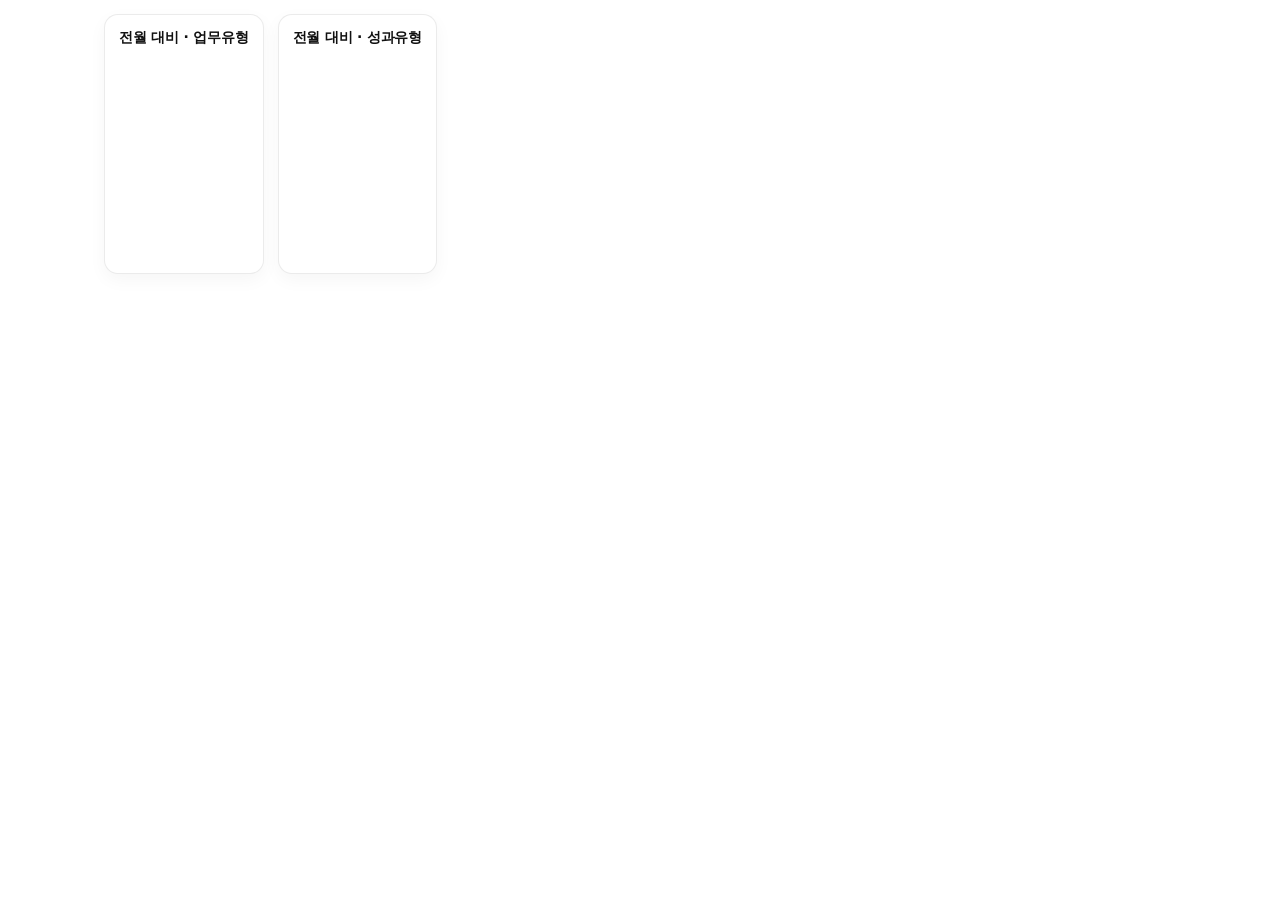
==== month-compare/index.html @ d06a28cb "Create index.html" ====
<!doctype html>
<html lang="ko">
<head>
  <meta charset="utf-8" />
  <meta name="viewport" content="width=device-width, initial-scale=1" />
  <title>Month Compare</title>
  <style>
    :root{
      --border: rgba(0,0,0,.08);
      --shadow: 0 6px 18px rgba(0,0,0,.04);
      --text: #111;
    }
    *{ box-sizing:border-box; }
    html, body{
      margin:0;
      padding:0;
      background:#fff;
      color:var(--text);
      font-family: system-ui, -apple-system, "Segoe UI", Roboto, "Noto Sans KR", Arial, sans-serif;
      /* ✅ 가로 스크롤은 '패널 내부'에서만 허용 */
      overflow-x:hidden;
    }

    /* ✅ 노션 임베드 폭 기준 container query */
    .wrap{
      max-width:1100px;
      width:100%;
      margin:0 auto;
      padding:14px 14px 18px;

      container-type: inline-size;
      container-name: embed;
    }

    /* ✅ 넓을 때: 패널이 내용폭 기준으로 잡히게 (여백 최소화) */
    .grid{
      display:grid;
      grid-template-columns: max-content max-content; /* 핵심 */
      gap:14px;
      align-items:start;
      justify-content:start;
    }

    .panel{
      border:1px solid var(--border);
      border-radius:14px;
      background:#fff;
      box-shadow: var(--shadow);
      padding:14px 14px 12px;
      min-height:260px;

      /* ✅ 차트가 너무 좁은 곳에 들어가면 패널 내부에서 가로 스크롤 허용 */
      overflow-x:auto;
      overflow-y:hidden;

      /* 스크롤바가 생겨도 카드 느낌 유지 */
      max-width:100%;
    }

    .panel h3{
      margin:0 0 10px;
      font-size:14px;
      font-weight:900;
      letter-spacing:-0.2px;
      white-space:nowrap;
    }

    /* ✅ 차트 컨테이너는 내용폭만큼만 */
    .chart{
      display:inline-block;
      width:fit-content;
      max-width:none;
      min-width:0;
    }

    /* ✅ 임베드가 좁아지면 1열로 내려감(짤림 방지) */
    @container embed (max-width: 980px){
      .grid{
        grid-template-columns: 1fr;
      }
      /* 1열에서는 패널 폭을 꽉 쓰되, 차트는 넘치면 패널 내부에서 스크롤 */
      .panel{
        width:100%;
      }
      .chart{
        width:fit-content;
      }
    }

    /* ✅ 임베드가 “터무니없이” 좁아지는 구간: 이때는 가로바가 생기는 게 맞음 */
    @container embed (max-width: 520px){
      .panel{
        padding:12px 12px 10px;
      }
    }
  </style>
</head>
<body>
  <div class="wrap">
    <div class="grid">
      <div class="panel">
        <h3>전월 대비 · 업무유형</h3>
        <div id="chartWorkDelta" class="chart"></div>
      </div>

      <div class="panel">
        <h3>전월 대비 · 성과유형</h3>
        <div id="chartOutcomeDelta" class="chart"></div>
      </div>
    </div>
  </div>

  <script src="/assets/app.js"></script>
</body>
</html>
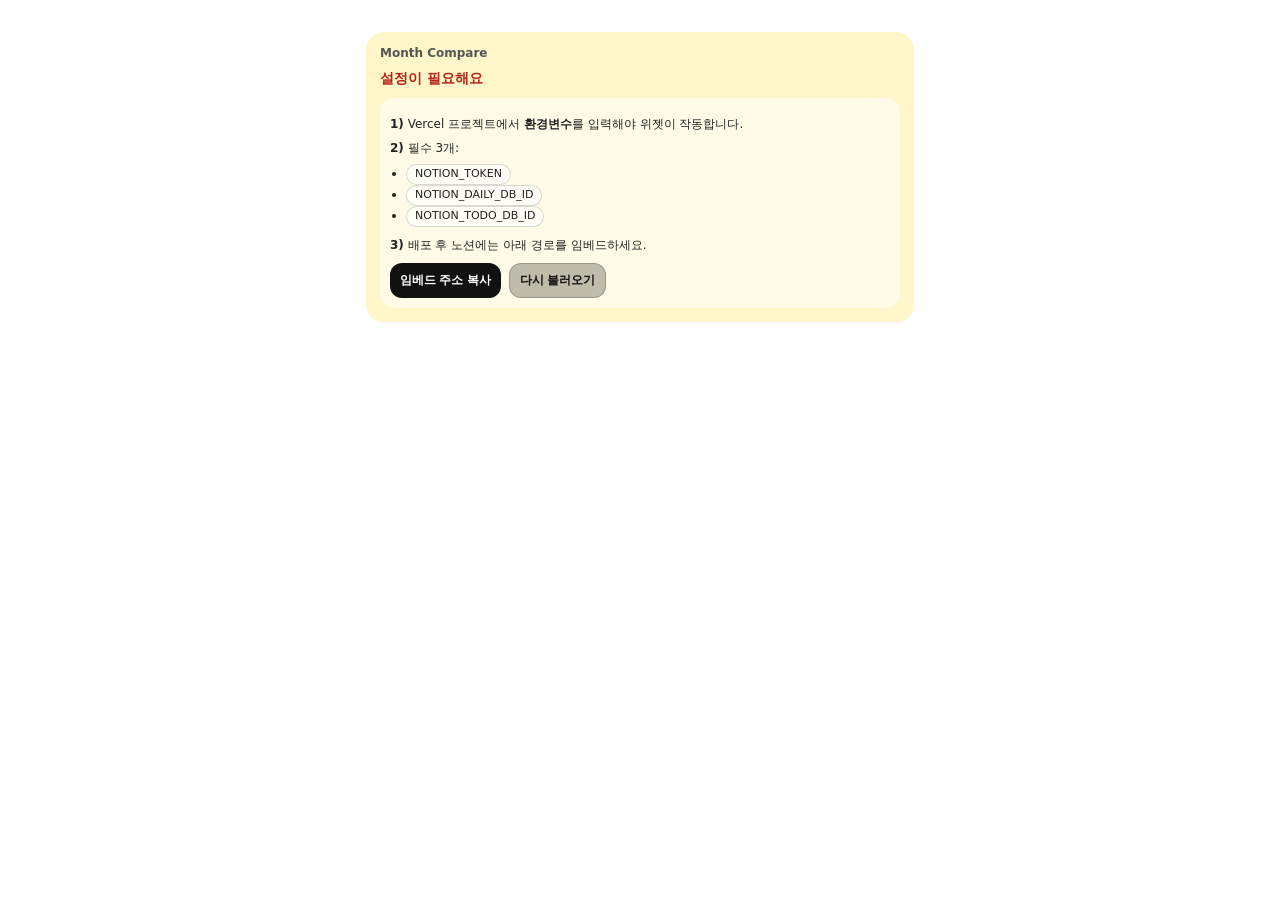
==== commit e30f47f7: "Update index.html" ====
--- a/month-compare/index.html
+++ b/month-compare/index.html
@@ -2,114 +2,270 @@
 <html lang="ko">
 <head>
   <meta charset="utf-8" />
-  <meta name="viewport" content="width=device-width, initial-scale=1" />
+  <meta name="viewport" content="width=device-width,initial-scale=1" />
   <title>Month Compare</title>
   <style>
     :root{
-      --border: rgba(0,0,0,.08);
-      --shadow: 0 6px 18px rgba(0,0,0,.04);
-      --text: #111;
-    }
-    *{ box-sizing:border-box; }
-    html, body{
+      --callout:#fff7c9;
+      --text:#222;
+      --muted:#555;
+      --sub:#777;
+      --danger:#b42318;
+      --btn:#111;
+      --card:#ffffff;
+      --border: rgba(0,0,0,0.08);
+      --bar: rgba(17,17,17,0.18);
+      --bar2: rgba(17,17,17,0.10);
+      --deltaBg: rgba(0,0,0,0.06);
+    }
+    html,body{height:100%;}
+    body{
       margin:0;
-      padding:0;
+      font-family: system-ui, -apple-system, Segoe UI, Roboto, sans-serif;
+      color: var(--text);
       background:#fff;
-      color:var(--text);
-      font-family: system-ui, -apple-system, "Segoe UI", Roboto, "Noto Sans KR", Arial, sans-serif;
-      /* ✅ 가로 스크롤은 '패널 내부'에서만 허용 */
-      overflow-x:hidden;
-    }
-
-    /* ✅ 노션 임베드 폭 기준 container query */
-    .wrap{
-      max-width:1100px;
-      width:100%;
-      margin:0 auto;
-      padding:14px 14px 18px;
-
-      container-type: inline-size;
-      container-name: embed;
-    }
-
-    /* ✅ 넓을 때: 패널이 내용폭 기준으로 잡히게 (여백 최소화) */
-    .grid{
+    }
+
+    .page{max-width: 1100px; margin: 0 auto; padding: 16px;}
+    .top{
+      display:flex; justify-content: space-between; align-items: baseline; gap: 8px;
+      margin-bottom: 12px; white-space: nowrap;
+    }
+    .top .title{font-size:14px; font-weight:850;}
+    .top .date{font-size:12px; color: var(--sub); font-variant-numeric: tabular-nums;}
+
+    .grid2{
       display:grid;
-      grid-template-columns: max-content max-content; /* 핵심 */
-      gap:14px;
-      align-items:start;
-      justify-content:start;
-    }
-
-    .panel{
-      border:1px solid var(--border);
-      border-radius:14px;
-      background:#fff;
-      box-shadow: var(--shadow);
-      padding:14px 14px 12px;
-      min-height:260px;
-
-      /* ✅ 차트가 너무 좁은 곳에 들어가면 패널 내부에서 가로 스크롤 허용 */
-      overflow-x:auto;
-      overflow-y:hidden;
-
-      /* 스크롤바가 생겨도 카드 느낌 유지 */
-      max-width:100%;
-    }
-
-    .panel h3{
-      margin:0 0 10px;
-      font-size:14px;
-      font-weight:900;
-      letter-spacing:-0.2px;
-      white-space:nowrap;
-    }
-
-    /* ✅ 차트 컨테이너는 내용폭만큼만 */
-    .chart{
+      grid-template-columns: 1fr 1fr;
+      gap: 12px;
+    }
+    @media (max-width: 900px){ .grid2{grid-template-columns: 1fr;} }
+
+    .card{
+      background: var(--card);
+      border: 1px solid var(--border);
+      border-radius: 16px;
+      padding: 12px;
+      box-shadow: 0 1px 2px rgba(0,0,0,0.04);
+    }
+    .card .label{
+      font-size: 13px;
+      font-weight: 850;
+      margin-bottom: 10px;
+    }
+
+    .item{
+      display:grid;
+      grid-template-columns: 1fr auto;
+      gap: 10px;
+      align-items: center;
+      margin: 10px 0;
+    }
+    .name{
+      font-size: 12px;
+      color: var(--muted);
+      white-space: nowrap;
+      overflow:hidden;
+      text-overflow: ellipsis;
+    }
+    .right{
+      display:flex;
+      align-items: center;
+      gap: 8px;
+      white-space: nowrap;
+      font-variant-numeric: tabular-nums;
+      font-size: 12px;
+      color: var(--sub);
+    }
+    .delta{
+      padding: 2px 8px;
+      border-radius: 999px;
+      background: var(--deltaBg);
+      color: #111;
+      font-weight: 800;
+      font-size: 11px;
+    }
+    .barWrap{
+      grid-column: 1 / -1;
+      height: 10px;
+      border-radius: 999px;
+      background: rgba(0,0,0,0.06);
+      overflow:hidden;
+    }
+    .barA{height:100%; background: var(--bar);}
+    .barB{height:100%; background: var(--bar2); margin-top:6px; border-radius:999px;}
+
+    /* ✅ Setup UI (today와 통일) */
+    .setupWrap{
+      max-width: 520px;
+      margin: 16px auto;
+      background: var(--callout);
+      border-radius: 18px;
+      padding: 14px;
+      box-shadow: 0 1px 2px rgba(0,0,0,0.04);
+    }
+    .setupTitle{
+      font-size:12px; font-weight:600; color: var(--muted);
+      margin-bottom: 10px;
+    }
+    .setupBodyTitle{
+      font-size:14px; font-weight:800; color: var(--danger);
+      margin: 2px 0 10px 0;
+    }
+    .setupBox{
+      background: rgba(255,255,255,0.55);
+      border-radius: 14px;
+      padding: 10px;
+      font-size: 12px;
+      color: #222;
+      line-height: 1.35;
+    }
+    .setupStep{ margin: 8px 0; }
+    .envList{ margin:8px 0 0 0; padding-left:16px; }
+    .pill{
       display:inline-block;
-      width:fit-content;
-      max-width:none;
-      min-width:0;
-    }
-
-    /* ✅ 임베드가 좁아지면 1열로 내려감(짤림 방지) */
-    @container embed (max-width: 980px){
-      .grid{
-        grid-template-columns: 1fr;
-      }
-      /* 1열에서는 패널 폭을 꽉 쓰되, 차트는 넘치면 패널 내부에서 스크롤 */
-      .panel{
-        width:100%;
-      }
-      .chart{
-        width:fit-content;
-      }
-    }
-
-    /* ✅ 임베드가 “터무니없이” 좁아지는 구간: 이때는 가로바가 생기는 게 맞음 */
-    @container embed (max-width: 520px){
-      .panel{
-        padding:12px 12px 10px;
-      }
+      border: 1px solid rgba(0,0,0,0.15);
+      border-radius: 999px;
+      padding: 2px 8px;
+      margin-right: 6px;
+      font-size: 11px;
+      background: rgba(255,255,255,0.7);
+    }
+    .btnRow{ display:flex; gap: 8px; margin-top: 10px; flex-wrap: wrap; }
+    .btn{
+      appearance:none; border:none;
+      border-radius: 12px; padding: 8px 10px;
+      font-size: 12px; font-weight: 700;
+      background: var(--btn); color:#fff; cursor:pointer;
+    }
+    .btn.secondary{
+      background: rgba(0,0,0,0.25);
+      color: #111;
+      border: 1px solid rgba(0,0,0,0.2);
     }
   </style>
 </head>
 <body>
-  <div class="wrap">
-    <div class="grid">
-      <div class="panel">
-        <h3>전월 대비 · 업무유형</h3>
-        <div id="chartWorkDelta" class="chart"></div>
-      </div>
-
-      <div class="panel">
-        <h3>전월 대비 · 성과유형</h3>
-        <div id="chartOutcomeDelta" class="chart"></div>
-      </div>
-    </div>
-  </div>
-
-  <script src="/assets/app.js"></script>
+  <div class="page" id="app"></div>
+
+  <script>
+    const app = document.getElementById("app");
+
+    function copy(text){ try{ navigator.clipboard.writeText(text); }catch(e){} }
+
+    function renderSetup(need){
+      const req = Array.isArray(need) && need.length
+        ? need
+        : ["NOTION_TOKEN","NOTION_DAILY_DB_ID","NOTION_TODO_DB_ID"];
+
+      const routes = ["/today","/kpi","/this-month","/month-compare"]
+        .map(p => `${location.origin}${p}`).join("\n");
+
+      app.innerHTML = `
+        <div class="setupWrap">
+          <div class="setupTitle">Month Compare</div>
+          <div class="setupBodyTitle">설정이 필요해요</div>
+          <div class="setupBox">
+            <div class="setupStep"><b>1)</b> Vercel 프로젝트에서 <b>환경변수</b>를 입력해야 위젯이 작동합니다.</div>
+            <div class="setupStep"><b>2)</b> 필수 3개:</div>
+            <ul class="envList">
+              ${req.map(k=>`<li><span class="pill">${k}</span></li>`).join("")}
+            </ul>
+            <div class="setupStep" style="margin-top:10px;"><b>3)</b> 배포 후 노션에는 아래 경로를 임베드하세요.</div>
+            <div class="btnRow">
+              <button class="btn" id="copyRoutes">임베드 주소 복사</button>
+              <button class="btn secondary" id="retry">다시 불러오기</button>
+            </div>
+          </div>
+        </div>
+      `;
+      document.getElementById("copyRoutes").onclick = () => copy(routes);
+      document.getElementById("retry").onclick = () => location.reload();
+    }
+
+    function safeArr(a){ return Array.isArray(a) ? a : []; }
+    function safeNumber(x){ const n = Number(x); return Number.isFinite(n) ? n : 0; }
+
+    function renderCompareCard(title, labels, thisArr, lastArr){
+      const all = thisArr.concat(lastArr).map(safeNumber);
+      const maxV = Math.max(1, ...all);
+
+      return `
+        <div class="card">
+          <div class="label">${title}</div>
+          ${labels.map((name, i) => {
+            const vThis = safeNumber(thisArr[i]);
+            const vLast = safeNumber(lastArr[i]);
+            const delta = vThis - vLast;
+            const sign = delta > 0 ? "+" : "";
+            const wThis = Math.round((vThis / maxV) * 100);
+            const wLast = Math.round((vLast / maxV) * 100);
+
+            return `
+              <div class="item">
+                <div class="name">${name}</div>
+                <div class="right">
+                  <span>이번달 ${vThis}</span>
+                  <span class="delta">${sign}${delta}</span>
+                </div>
+
+                <div class="barWrap" aria-label="${name}">
+                  <div class="barA" style="width:${wThis}%;"></div>
+                </div>
+                <div class="barWrap" style="height:6px; margin-top:-6px;">
+                  <div class="barB" style="width:${wLast}%;"></div>
+                </div>
+              </div>
+            `;
+          }).join("")}
+        </div>
+      `;
+    }
+
+    function renderPage(j){
+      const thisMonth = j?.meta?.month || j?.kpi?.month || "";
+      const lastMonth = j?.meta?.lastMonth || "";
+      const dateText = (thisMonth && lastMonth) ? `${lastMonth} → ${thisMonth}` : (thisMonth || "");
+
+      app.innerHTML = `
+        <div class="top">
+          <div class="title">전월 대비</div>
+          <div class="date">${dateText}</div>
+        </div>
+
+        <div class="grid2">
+          ${renderCompareCard(
+            "전월 대비 · 업무유형",
+            safeArr(j?.work?.labels),
+            safeArr(j?.work?.this),
+            safeArr(j?.work?.last)
+          )}
+          ${renderCompareCard(
+            "전월 대비 · 성과유형",
+            safeArr(j?.outcome?.labels),
+            safeArr(j?.outcome?.this),
+            safeArr(j?.outcome?.last)
+          )}
+        </div>
+
+        <div style="margin-top:10px; font-size:11px; color:var(--sub);">
+          막대(진한색)=이번달, 얇은 막대(연한색)=전월 · 숫자는 (이번달-전월) 증감
+        </div>
+      `;
+    }
+
+    async function main(){
+      const r = await fetch("/api/monthly?t=" + Date.now(), { cache:"no-store" });
+      const j = await r.json().catch(()=> ({}));
+
+      if (!r.ok || j?.error === "Missing env"){
+        renderSetup(j?.need);
+        return;
+      }
+      renderPage(j);
+    }
+
+    main();
+  </script>
 </body>
 </html>
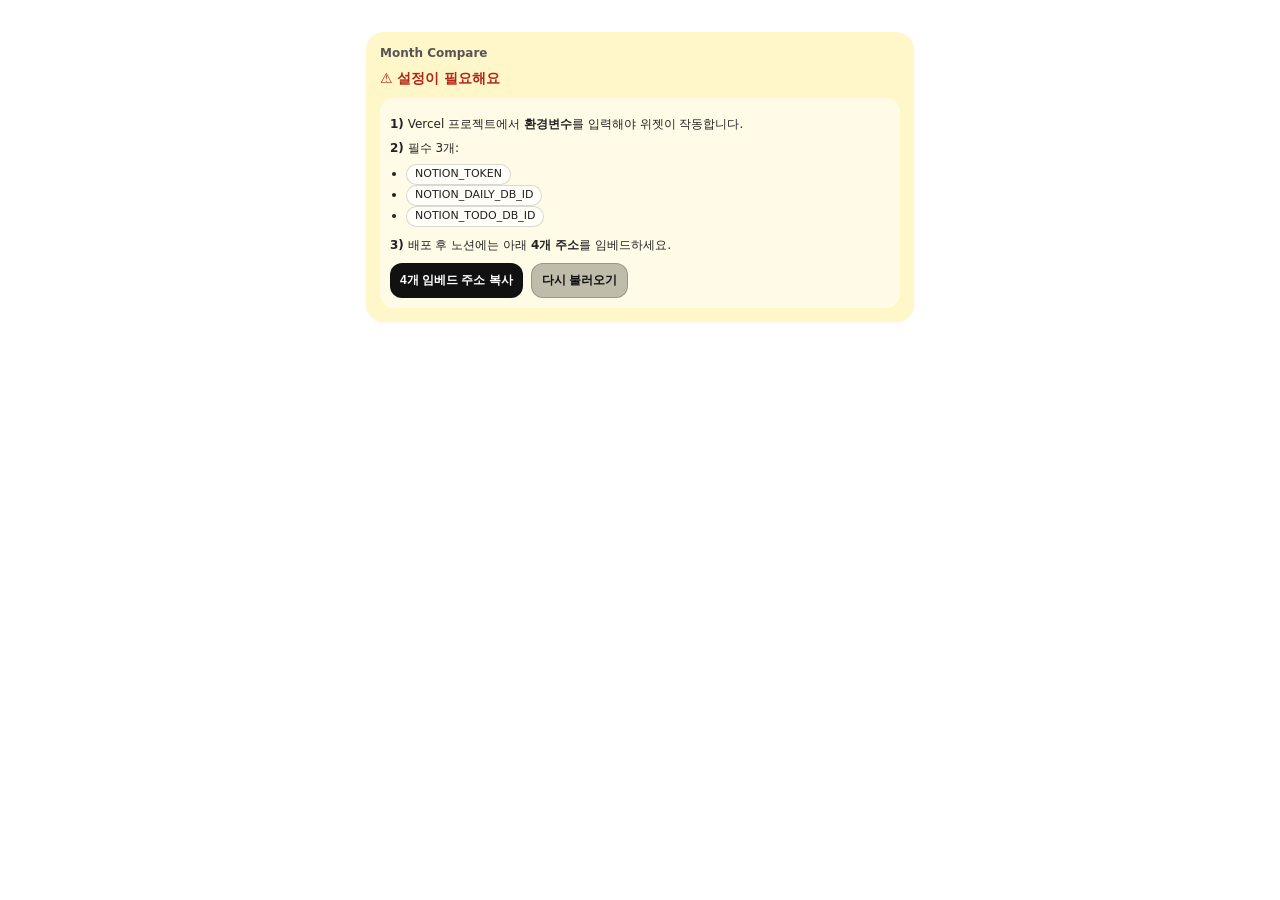
==== commit bf6c062f: "Update index.html" ====
--- a/month-compare/index.html
+++ b/month-compare/index.html
@@ -19,130 +19,38 @@
       --deltaBg: rgba(0,0,0,0.06);
     }
     html,body{height:100%;}
-    body{
-      margin:0;
-      font-family: system-ui, -apple-system, Segoe UI, Roboto, sans-serif;
-      color: var(--text);
-      background:#fff;
-    }
-
+    body{ margin:0; font-family: system-ui, -apple-system, Segoe UI, Roboto, sans-serif; color: var(--text); background:#fff; }
     .page{max-width: 1100px; margin: 0 auto; padding: 16px;}
-    .top{
-      display:flex; justify-content: space-between; align-items: baseline; gap: 8px;
-      margin-bottom: 12px; white-space: nowrap;
-    }
+    .top{ display:flex; justify-content: space-between; align-items: baseline; gap: 8px; margin-bottom: 12px; white-space: nowrap; }
     .top .title{font-size:14px; font-weight:850;}
     .top .date{font-size:12px; color: var(--sub); font-variant-numeric: tabular-nums;}
 
-    .grid2{
-      display:grid;
-      grid-template-columns: 1fr 1fr;
-      gap: 12px;
-    }
+    .grid2{ display:grid; grid-template-columns: 1fr 1fr; gap: 12px; }
     @media (max-width: 900px){ .grid2{grid-template-columns: 1fr;} }
 
-    .card{
-      background: var(--card);
-      border: 1px solid var(--border);
-      border-radius: 16px;
-      padding: 12px;
-      box-shadow: 0 1px 2px rgba(0,0,0,0.04);
-    }
-    .card .label{
-      font-size: 13px;
-      font-weight: 850;
-      margin-bottom: 10px;
-    }
+    .card{ background: var(--card); border: 1px solid var(--border); border-radius: 16px; padding: 12px; box-shadow: 0 1px 2px rgba(0,0,0,0.04); }
+    .card .label{ font-size: 13px; font-weight: 850; margin-bottom: 10px; }
 
-    .item{
-      display:grid;
-      grid-template-columns: 1fr auto;
-      gap: 10px;
-      align-items: center;
-      margin: 10px 0;
-    }
-    .name{
-      font-size: 12px;
-      color: var(--muted);
-      white-space: nowrap;
-      overflow:hidden;
-      text-overflow: ellipsis;
-    }
-    .right{
-      display:flex;
-      align-items: center;
-      gap: 8px;
-      white-space: nowrap;
-      font-variant-numeric: tabular-nums;
-      font-size: 12px;
-      color: var(--sub);
-    }
-    .delta{
-      padding: 2px 8px;
-      border-radius: 999px;
-      background: var(--deltaBg);
-      color: #111;
-      font-weight: 800;
-      font-size: 11px;
-    }
-    .barWrap{
-      grid-column: 1 / -1;
-      height: 10px;
-      border-radius: 999px;
-      background: rgba(0,0,0,0.06);
-      overflow:hidden;
-    }
-    .barA{height:100%; background: var(--bar);}
-    .barB{height:100%; background: var(--bar2); margin-top:6px; border-radius:999px;}
+    .item{ display:grid; grid-template-columns: 1fr auto; gap: 10px; align-items: center; margin: 10px 0; }
+    .name{ font-size: 12px; color: var(--muted); white-space: nowrap; overflow:hidden; text-overflow: ellipsis; }
+    .right{ display:flex; align-items: center; gap: 8px; white-space: nowrap; font-variant-numeric: tabular-nums; font-size: 12px; color: var(--sub); }
+    .delta{ padding: 2px 8px; border-radius: 999px; background: var(--deltaBg); color: #111; font-weight: 900; font-size: 11px; }
 
-    /* ✅ Setup UI (today와 통일) */
-    .setupWrap{
-      max-width: 520px;
-      margin: 16px auto;
-      background: var(--callout);
-      border-radius: 18px;
-      padding: 14px;
-      box-shadow: 0 1px 2px rgba(0,0,0,0.04);
-    }
-    .setupTitle{
-      font-size:12px; font-weight:600; color: var(--muted);
-      margin-bottom: 10px;
-    }
-    .setupBodyTitle{
-      font-size:14px; font-weight:800; color: var(--danger);
-      margin: 2px 0 10px 0;
-    }
-    .setupBox{
-      background: rgba(255,255,255,0.55);
-      border-radius: 14px;
-      padding: 10px;
-      font-size: 12px;
-      color: #222;
-      line-height: 1.35;
-    }
+    .barWrap{ grid-column: 1 / -1; height: 10px; border-radius: 999px; background: rgba(0,0,0,0.06); overflow:hidden; }
+    .barA{ height:100%; background: var(--bar); }
+    .barB{ height:100%; background: var(--bar2); margin-top:6px; border-radius:999px; }
+
+    /* Setup UI */
+    .setupWrap{ max-width: 520px; margin: 16px auto; background: var(--callout); border-radius: 18px; padding: 14px; box-shadow: 0 1px 2px rgba(0,0,0,0.04); }
+    .setupTitle{ font-size:12px; font-weight:600; color: var(--muted); margin-bottom: 10px; }
+    .setupBodyTitle{ font-size:14px; font-weight:900; color: var(--danger); margin: 2px 0 10px 0; }
+    .setupBox{ background: rgba(255,255,255,0.55); border-radius: 14px; padding: 10px; font-size: 12px; color: #222; line-height: 1.35; }
     .setupStep{ margin: 8px 0; }
     .envList{ margin:8px 0 0 0; padding-left:16px; }
-    .pill{
-      display:inline-block;
-      border: 1px solid rgba(0,0,0,0.15);
-      border-radius: 999px;
-      padding: 2px 8px;
-      margin-right: 6px;
-      font-size: 11px;
-      background: rgba(255,255,255,0.7);
-    }
+    .pill{ display:inline-block; border: 1px solid rgba(0,0,0,0.15); border-radius: 999px; padding: 2px 8px; margin-right: 6px; font-size: 11px; background: rgba(255,255,255,0.7); }
     .btnRow{ display:flex; gap: 8px; margin-top: 10px; flex-wrap: wrap; }
-    .btn{
-      appearance:none; border:none;
-      border-radius: 12px; padding: 8px 10px;
-      font-size: 12px; font-weight: 700;
-      background: var(--btn); color:#fff; cursor:pointer;
-    }
-    .btn.secondary{
-      background: rgba(0,0,0,0.25);
-      color: #111;
-      border: 1px solid rgba(0,0,0,0.2);
-    }
+    .btn{ appearance:none; border:none; border-radius: 12px; padding: 8px 10px; font-size: 12px; font-weight: 800; background: var(--btn); color:#fff; cursor:pointer; }
+    .btn.secondary{ background: rgba(0,0,0,0.25); color: #111; border: 1px solid rgba(0,0,0,0.2); }
   </style>
 </head>
 <body>
@@ -150,30 +58,23 @@
 
   <script>
     const app = document.getElementById("app");
-
     function copy(text){ try{ navigator.clipboard.writeText(text); }catch(e){} }
 
     function renderSetup(need){
-      const req = Array.isArray(need) && need.length
-        ? need
-        : ["NOTION_TOKEN","NOTION_DAILY_DB_ID","NOTION_TODO_DB_ID"];
-
-      const routes = ["/today","/kpi","/this-month","/month-compare"]
-        .map(p => `${location.origin}${p}`).join("\n");
+      const req = Array.isArray(need) && need.length ? need : ["NOTION_TOKEN","NOTION_DAILY_DB_ID","NOTION_TODO_DB_ID"];
+      const routes = ["/today","/kpi","/this-month","/month-compare"].map(p => `${location.origin}${p}`).join("\n");
 
       app.innerHTML = `
         <div class="setupWrap">
           <div class="setupTitle">Month Compare</div>
-          <div class="setupBodyTitle">설정이 필요해요</div>
+          <div class="setupBodyTitle">⚠️ 설정이 필요해요</div>
           <div class="setupBox">
             <div class="setupStep"><b>1)</b> Vercel 프로젝트에서 <b>환경변수</b>를 입력해야 위젯이 작동합니다.</div>
             <div class="setupStep"><b>2)</b> 필수 3개:</div>
-            <ul class="envList">
-              ${req.map(k=>`<li><span class="pill">${k}</span></li>`).join("")}
-            </ul>
-            <div class="setupStep" style="margin-top:10px;"><b>3)</b> 배포 후 노션에는 아래 경로를 임베드하세요.</div>
+            <ul class="envList">${req.map(k=>`<li><span class="pill">${k}</span></li>`).join("")}</ul>
+            <div class="setupStep" style="margin-top:10px;"><b>3)</b> 배포 후 노션에는 아래 <b>4개 주소</b>를 임베드하세요.</div>
             <div class="btnRow">
-              <button class="btn" id="copyRoutes">임베드 주소 복사</button>
+              <button class="btn" id="copyRoutes">4개 임베드 주소 복사</button>
               <button class="btn secondary" id="retry">다시 불러오기</button>
             </div>
           </div>
@@ -209,12 +110,8 @@
                   <span class="delta">${sign}${delta}</span>
                 </div>
 
-                <div class="barWrap" aria-label="${name}">
-                  <div class="barA" style="width:${wThis}%;"></div>
-                </div>
-                <div class="barWrap" style="height:6px; margin-top:-6px;">
-                  <div class="barB" style="width:${wLast}%;"></div>
-                </div>
+                <div class="barWrap"><div class="barA" style="width:${wThis}%;"></div></div>
+                <div class="barWrap" style="height:6px; margin-top:-6px;"><div class="barB" style="width:${wLast}%;"></div></div>
               </div>
             `;
           }).join("")}
@@ -234,18 +131,8 @@
         </div>
 
         <div class="grid2">
-          ${renderCompareCard(
-            "전월 대비 · 업무유형",
-            safeArr(j?.work?.labels),
-            safeArr(j?.work?.this),
-            safeArr(j?.work?.last)
-          )}
-          ${renderCompareCard(
-            "전월 대비 · 성과유형",
-            safeArr(j?.outcome?.labels),
-            safeArr(j?.outcome?.this),
-            safeArr(j?.outcome?.last)
-          )}
+          ${renderCompareCard("전월 대비 · 업무유형", safeArr(j?.work?.labels), safeArr(j?.work?.this), safeArr(j?.work?.last))}
+          ${renderCompareCard("전월 대비 · 성과유형", safeArr(j?.outcome?.labels), safeArr(j?.outcome?.this), safeArr(j?.outcome?.last))}
         </div>
 
         <div style="margin-top:10px; font-size:11px; color:var(--sub);">
@@ -257,14 +144,9 @@
     async function main(){
       const r = await fetch("/api/monthly?t=" + Date.now(), { cache:"no-store" });
       const j = await r.json().catch(()=> ({}));
-
-      if (!r.ok || j?.error === "Missing env"){
-        renderSetup(j?.need);
-        return;
-      }
+      if (!r.ok || j?.error === "Missing env"){ renderSetup(j?.need); return; }
       renderPage(j);
     }
-
     main();
   </script>
 </body>
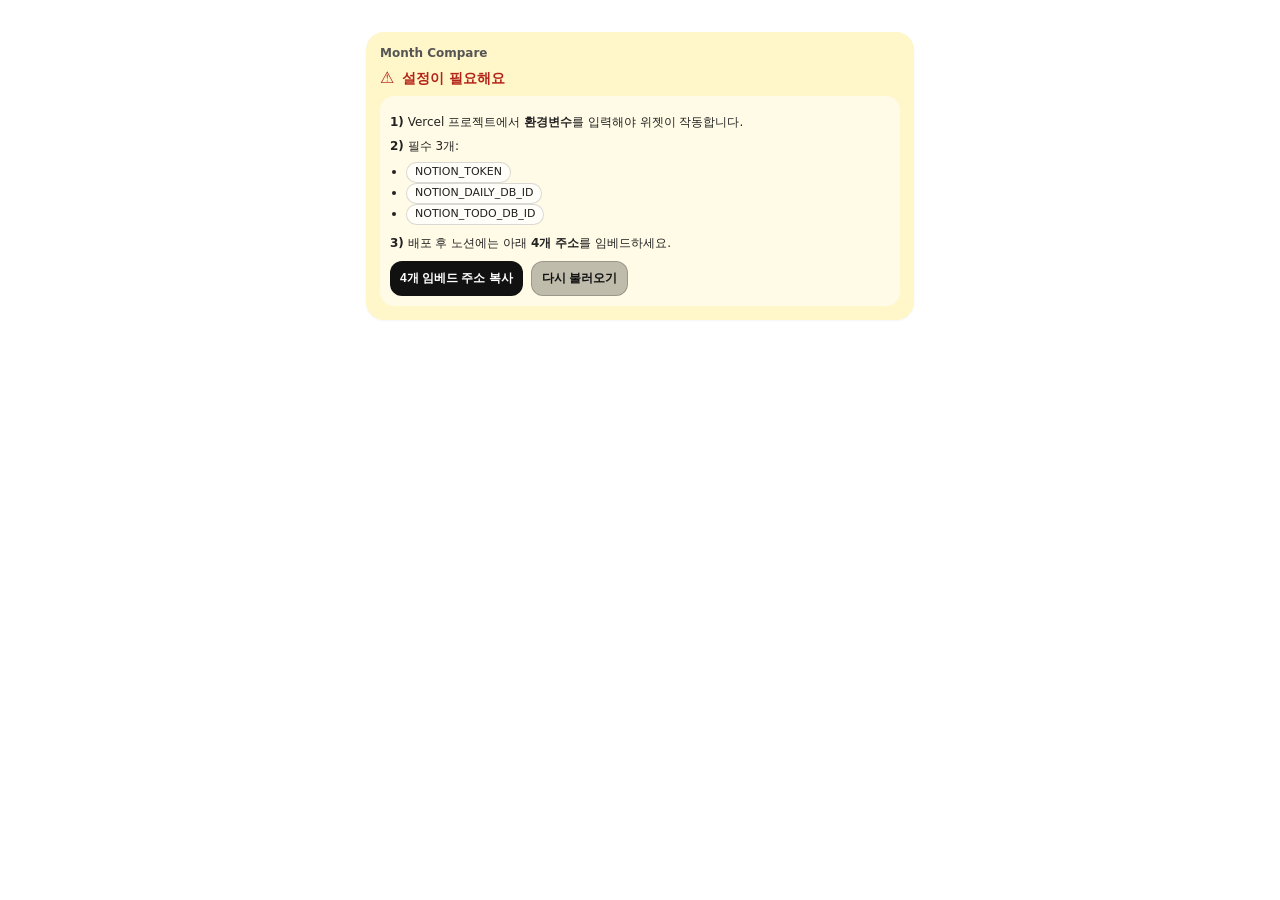
==== commit a107de2b: "Update index.html" ====
--- a/month-compare/index.html
+++ b/month-compare/index.html
@@ -43,7 +43,7 @@
     /* Setup UI */
     .setupWrap{ max-width: 520px; margin: 16px auto; background: var(--callout); border-radius: 18px; padding: 14px; box-shadow: 0 1px 2px rgba(0,0,0,0.04); }
     .setupTitle{ font-size:12px; font-weight:600; color: var(--muted); margin-bottom: 10px; }
-    .setupBodyTitle{ font-size:14px; font-weight:900; color: var(--danger); margin: 2px 0 10px 0; }
+    .setupBodyTitle{display:flex;align-items:center;gap:8px;font-size:14px;font-weight:900;color:var(--danger);margin:2px 0 10px;line-height:1.15;}.warnIcon{font-size:16px;line-height:1;transform:translateY(-0.5px);}
     .setupBox{ background: rgba(255,255,255,0.55); border-radius: 14px; padding: 10px; font-size: 12px; color: #222; line-height: 1.35; }
     .setupStep{ margin: 8px 0; }
     .envList{ margin:8px 0 0 0; padding-left:16px; }
@@ -67,7 +67,7 @@
       app.innerHTML = `
         <div class="setupWrap">
           <div class="setupTitle">Month Compare</div>
-          <div class="setupBodyTitle">⚠️ 설정이 필요해요</div>
+          <div class="setupBodyTitle"><span class="warnIcon">⚠️</span><span>설정이 필요해요</span></div>
           <div class="setupBox">
             <div class="setupStep"><b>1)</b> Vercel 프로젝트에서 <b>환경변수</b>를 입력해야 위젯이 작동합니다.</div>
             <div class="setupStep"><b>2)</b> 필수 3개:</div>
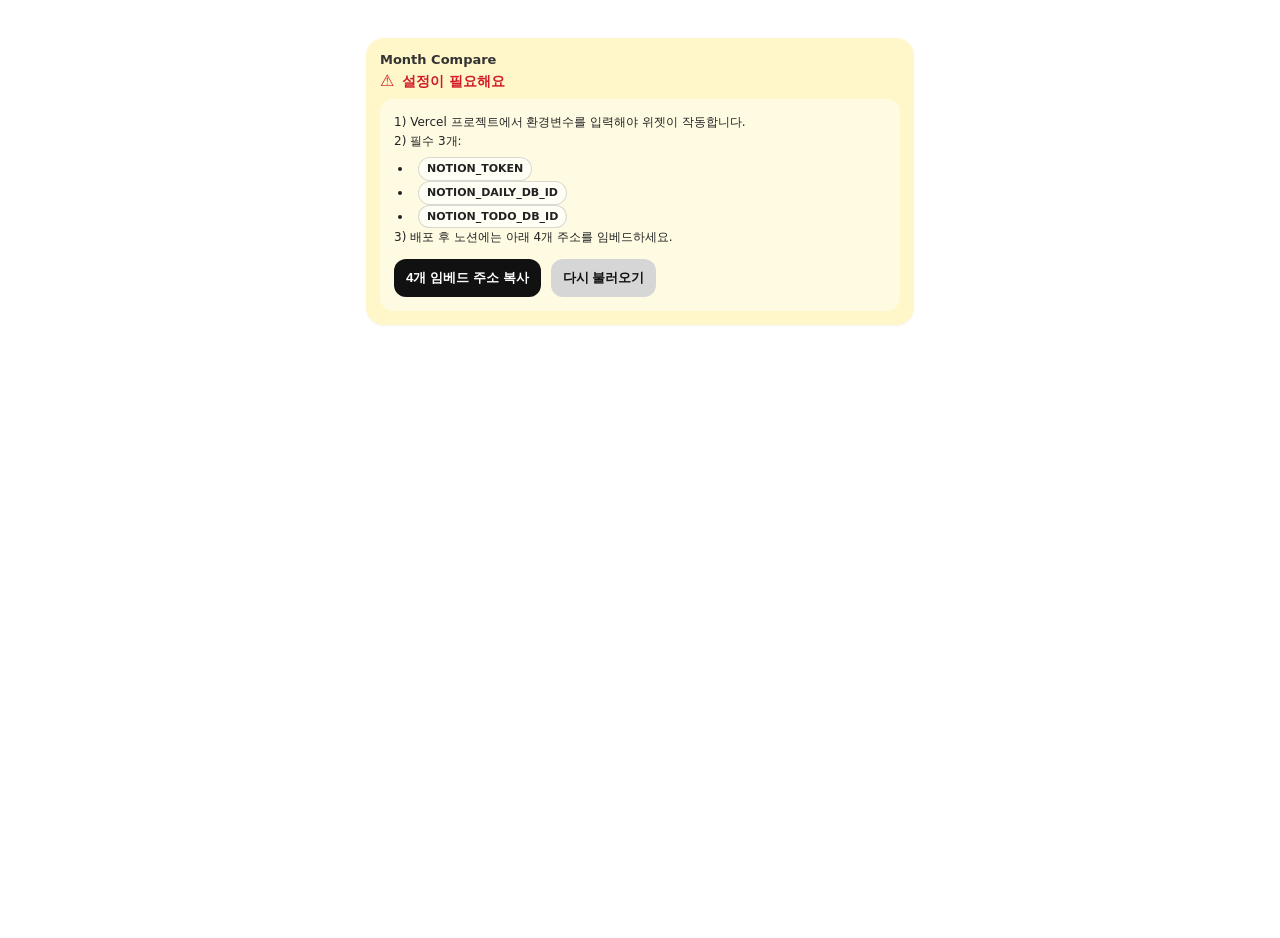
==== commit 0a4b0ab5: "Update index.html" ====
--- a/month-compare/index.html
+++ b/month-compare/index.html
@@ -6,148 +6,377 @@
   <title>Month Compare</title>
   <style>
     :root{
+      --bg:#fff;
+      --card:#fff;
+      --border:rgba(0,0,0,0.08);
+      --shadow:0 1px 2px rgba(0,0,0,0.05);
+
+      --text:#111;
+      --muted:#666;
+
+      --thisWork:#6b8cff;     /* 업무유형(이번달) */
+      --thisOutcome:#f59a3b;  /* 성과유형(이번달) */
+      --last:#cfcfcf;         /* 전월 */
+
+      --delta:#19a34a;        /* 증감 */
+      --danger:#d11a2a;
+
       --callout:#fff7c9;
-      --text:#222;
-      --muted:#555;
-      --sub:#777;
-      --danger:#b42318;
-      --btn:#111;
-      --card:#ffffff;
-      --border: rgba(0,0,0,0.08);
-      --bar: rgba(17,17,17,0.18);
-      --bar2: rgba(17,17,17,0.10);
-      --deltaBg: rgba(0,0,0,0.06);
-    }
+      --calloutBox:#fffbe3;
+    }
+
     html,body{height:100%;}
-    body{ margin:0; font-family: system-ui, -apple-system, Segoe UI, Roboto, sans-serif; color: var(--text); background:#fff; }
-    .page{max-width: 1100px; margin: 0 auto; padding: 16px;}
-    .top{ display:flex; justify-content: space-between; align-items: baseline; gap: 8px; margin-bottom: 12px; white-space: nowrap; }
-    .top .title{font-size:14px; font-weight:850;}
-    .top .date{font-size:12px; color: var(--sub); font-variant-numeric: tabular-nums;}
-
-    .grid2{ display:grid; grid-template-columns: 1fr 1fr; gap: 12px; }
-    @media (max-width: 900px){ .grid2{grid-template-columns: 1fr;} }
-
-    .card{ background: var(--card); border: 1px solid var(--border); border-radius: 16px; padding: 12px; box-shadow: 0 1px 2px rgba(0,0,0,0.04); }
-    .card .label{ font-size: 13px; font-weight: 850; margin-bottom: 10px; }
-
-    .item{ display:grid; grid-template-columns: 1fr auto; gap: 10px; align-items: center; margin: 10px 0; }
-    .name{ font-size: 12px; color: var(--muted); white-space: nowrap; overflow:hidden; text-overflow: ellipsis; }
-    .right{ display:flex; align-items: center; gap: 8px; white-space: nowrap; font-variant-numeric: tabular-nums; font-size: 12px; color: var(--sub); }
-    .delta{ padding: 2px 8px; border-radius: 999px; background: var(--deltaBg); color: #111; font-weight: 900; font-size: 11px; }
-
-    .barWrap{ grid-column: 1 / -1; height: 10px; border-radius: 999px; background: rgba(0,0,0,0.06); overflow:hidden; }
-    .barA{ height:100%; background: var(--bar); }
-    .barB{ height:100%; background: var(--bar2); margin-top:6px; border-radius:999px; }
-
-    /* Setup UI */
-    .setupWrap{ max-width: 520px; margin: 16px auto; background: var(--callout); border-radius: 18px; padding: 14px; box-shadow: 0 1px 2px rgba(0,0,0,0.04); }
-    .setupTitle{ font-size:12px; font-weight:600; color: var(--muted); margin-bottom: 10px; }
-    .setupBodyTitle{display:flex;align-items:center;gap:8px;font-size:14px;font-weight:900;color:var(--danger);margin:2px 0 10px;line-height:1.15;}.warnIcon{font-size:16px;line-height:1;transform:translateY(-0.5px);}
-    .setupBox{ background: rgba(255,255,255,0.55); border-radius: 14px; padding: 10px; font-size: 12px; color: #222; line-height: 1.35; }
-    .setupStep{ margin: 8px 0; }
-    .envList{ margin:8px 0 0 0; padding-left:16px; }
-    .pill{ display:inline-block; border: 1px solid rgba(0,0,0,0.15); border-radius: 999px; padding: 2px 8px; margin-right: 6px; font-size: 11px; background: rgba(255,255,255,0.7); }
-    .btnRow{ display:flex; gap: 8px; margin-top: 10px; flex-wrap: wrap; }
-    .btn{ appearance:none; border:none; border-radius: 12px; padding: 8px 10px; font-size: 12px; font-weight: 800; background: var(--btn); color:#fff; cursor:pointer; }
-    .btn.secondary{ background: rgba(0,0,0,0.25); color: #111; border: 1px solid rgba(0,0,0,0.2); }
+    body{
+      margin:0;
+      font-family: system-ui, -apple-system, Segoe UI, Roboto, sans-serif;
+      background:var(--bg);
+      color:var(--text);
+    }
+
+    .page{
+      max-width: 980px;
+      margin: 28px auto;
+      padding: 0 18px;
+    }
+
+    .topRow{
+      display:flex;
+      justify-content:space-between;
+      align-items:baseline;
+      gap:12px;
+      margin-bottom: 14px;
+    }
+
+    .h1{
+      font-size:20px;
+      font-weight:800;
+      letter-spacing:-0.2px;
+      margin:0;
+    }
+
+    .range{
+      font-size:12px;
+      color:var(--muted);
+      font-variant-numeric: tabular-nums;
+      white-space:nowrap;
+    }
+
+    .grid2{
+      display:grid;
+      grid-template-columns: 1fr 1fr;
+      gap: 16px;
+    }
+
+    @media (max-width: 860px){
+      .grid2{ grid-template-columns: 1fr; }
+    }
+
+    .card{
+      background:var(--card);
+      border:1px solid var(--border);
+      border-radius:16px;
+      box-shadow: var(--shadow);
+      padding: 14px 14px 12px;
+    }
+
+    .cardTitle{
+      font-size:14px;
+      font-weight:800;
+      margin:0 0 12px 0;
+      letter-spacing:-0.1px;
+    }
+
+    /* ===== chart (세로 막대) ===== */
+    .chart{
+      display:flex;
+      gap: 14px;
+      align-items:flex-end;
+      height: 220px;
+      padding: 6px 4px 0;
+      overflow-x:auto;
+      overflow-y:hidden;
+      -webkit-overflow-scrolling: touch;
+    }
+
+    .col{
+      width: 90px;
+      min-width: 90px;
+      display:flex;
+      flex-direction:column;
+      align-items:center;
+      gap: 8px;
+      position:relative;
+    }
+
+    .delta{
+      position:absolute;
+      top: -2px;
+      font-size:12px;
+      font-weight:800;
+      color: var(--delta);
+      display:flex;
+      align-items:center;
+      gap:4px;
+      white-space:nowrap;
+      transform: translateY(-100%);
+    }
+
+    .delta .tri{
+      font-size:12px;
+      line-height:1;
+    }
+
+    .bars{
+      width: 100%;
+      height: 170px;
+      display:flex;
+      align-items:flex-end;
+      justify-content:center;
+      gap: 8px;
+    }
+
+    .bar{
+      width: 34px;
+      border-radius: 10px;
+      display:flex;
+      align-items:flex-start;
+      justify-content:center;
+      padding-top: 6px;
+      box-sizing:border-box;
+      position:relative;
+    }
+
+    .bar.last{
+      width: 22px;
+      background: var(--last);
+      color:#222;
+      border-radius: 10px;
+    }
+
+    .bar.this.work{
+      background: var(--thisWork);
+      color:#111;
+    }
+
+    .bar.this.outcome{
+      background: var(--thisOutcome);
+      color:#111;
+    }
+
+    .num{
+      font-size:12px;
+      font-weight:900;
+      background: rgba(255,255,255,0.65);
+      border-radius: 8px;
+      padding: 2px 6px;
+      line-height:1.1;
+      font-variant-numeric: tabular-nums;
+    }
+
+    .label{
+      font-size:12px;
+      color: var(--text);
+      text-align:center;
+      font-weight:700;
+      letter-spacing:-0.1px;
+      white-space:nowrap;
+      overflow:hidden;
+      text-overflow:ellipsis;
+      max-width: 100%;
+    }
+
+    .foot{
+      margin-top: 10px;
+      font-size:11px;
+      color: var(--muted);
+    }
+
+    /* ===== setup card (env 없을 때) ===== */
+    .setupWrap{
+      max-width: 520px;
+      margin: 38px auto;
+      background: var(--callout);
+      border-radius: 18px;
+      padding: 14px;
+      box-shadow: var(--shadow);
+    }
+    .setupInner{
+      background: var(--calloutBox);
+      border-radius: 14px;
+      padding: 14px;
+      margin-top: 10px;
+    }
+    .setupTitle{
+      font-size:13px;
+      font-weight:800;
+      color: #333;
+      margin:0;
+    }
+    .setupBodyTitle{
+      display:flex;align-items:center;gap:8px;
+      font-size:14px;font-weight:900;color:var(--danger);
+      margin:6px 0 10px;line-height:1.15;
+    }
+    .warnIcon{font-size:16px;line-height:1;transform:translateY(-0.5px);}
+    .setupText{
+      font-size:12px;
+      color:#222;
+      line-height:1.6;
+      margin: 0 0 10px 0;
+    }
+    .pill{
+      display:inline-block;
+      padding: 2px 8px;
+      border-radius: 999px;
+      border: 1px solid rgba(0,0,0,0.15);
+      background: rgba(255,255,255,0.65);
+      font-weight:800;
+      font-size:11px;
+      margin-left: 6px;
+    }
+    .btnRow{display:flex;gap:10px;margin-top:12px;flex-wrap:wrap;}
+    .btn{
+      border:0;
+      border-radius: 12px;
+      padding: 10px 12px;
+      font-weight:900;
+      cursor:pointer;
+    }
+    .btn.primary{background:#111;color:#fff;}
+    .btn.gray{background:#d6d6d6;color:#111;}
   </style>
 </head>
 <body>
-  <div class="page" id="app"></div>
+  <div class="page" id="page" style="display:none;">
+    <div class="topRow">
+      <h1 class="h1">전월 대비</h1>
+      <div class="range" id="range"></div>
+    </div>
+
+    <div class="grid2">
+      <div class="card">
+        <div class="cardTitle">전월 대비 · 업무유형</div>
+        <div class="chart" id="chartWork"></div>
+      </div>
+
+      <div class="card">
+        <div class="cardTitle">전월 대비 · 성과유형</div>
+        <div class="chart" id="chartOutcome"></div>
+      </div>
+    </div>
+
+    <div class="foot">막대(회색)=전월, 막대(컬러)=이번달 · ▲ 숫자=(이번달-전월) 증감</div>
+  </div>
+
+  <!-- env 없을 때 안내 -->
+  <div class="setupWrap" id="setup" style="display:none;">
+    <div style="display:flex;justify-content:space-between;gap:10px;align-items:baseline;">
+      <div class="setupTitle">Month Compare</div>
+    </div>
+    <div class="setupBodyTitle"><span class="warnIcon">⚠️</span><span>설정이 필요해요</span></div>
+    <div class="setupInner">
+      <div class="setupText">
+        1) Vercel 프로젝트에서 환경변수를 입력해야 위젯이 작동합니다.<br/>
+        2) 필수 3개:
+        <ul style="margin:6px 0 0 18px;padding:0;">
+          <li><span class="pill">NOTION_TOKEN</span></li>
+          <li><span class="pill">NOTION_DAILY_DB_ID</span></li>
+          <li><span class="pill">NOTION_TODO_DB_ID</span></li>
+        </ul>
+        3) 배포 후 노션에는 아래 4개 주소를 임베드하세요.
+      </div>
+      <div class="btnRow">
+        <button class="btn primary" id="copyBtn">4개 임베드 주소 복사</button>
+        <button class="btn gray" id="reloadBtn">다시 불러오기</button>
+      </div>
+    </div>
+  </div>
 
   <script>
-    const app = document.getElementById("app");
-    function copy(text){ try{ navigator.clipboard.writeText(text); }catch(e){} }
-
-    function renderSetup(need){
-      const req = Array.isArray(need) && need.length ? need : ["NOTION_TOKEN","NOTION_DAILY_DB_ID","NOTION_TODO_DB_ID"];
-      const routes = ["/today","/kpi","/this-month","/month-compare"].map(p => `${location.origin}${p}`).join("\n");
-
-      app.innerHTML = `
-        <div class="setupWrap">
-          <div class="setupTitle">Month Compare</div>
-          <div class="setupBodyTitle"><span class="warnIcon">⚠️</span><span>설정이 필요해요</span></div>
-          <div class="setupBox">
-            <div class="setupStep"><b>1)</b> Vercel 프로젝트에서 <b>환경변수</b>를 입력해야 위젯이 작동합니다.</div>
-            <div class="setupStep"><b>2)</b> 필수 3개:</div>
-            <ul class="envList">${req.map(k=>`<li><span class="pill">${k}</span></li>`).join("")}</ul>
-            <div class="setupStep" style="margin-top:10px;"><b>3)</b> 배포 후 노션에는 아래 <b>4개 주소</b>를 임베드하세요.</div>
-            <div class="btnRow">
-              <button class="btn" id="copyRoutes">4개 임베드 주소 복사</button>
-              <button class="btn secondary" id="retry">다시 불러오기</button>
+    function qs(id){ return document.getElementById(id); }
+
+    function buildEmbedUrls(){
+      const base = location.origin;
+      return [
+        base + "/today",
+        base + "/kpi",
+        base + "/this-month",
+        base + "/month-compare",
+      ].join("\n");
+    }
+
+    qs("copyBtn").addEventListener("click", async () => {
+      try{
+        await navigator.clipboard.writeText(buildEmbedUrls());
+        qs("copyBtn").textContent = "복사 완료!";
+        setTimeout(()=>qs("copyBtn").textContent="4개 임베드 주소 복사", 900);
+      }catch(e){}
+    });
+    qs("reloadBtn").addEventListener("click", () => location.reload());
+
+    function safeNum(n){ return (typeof n === "number" && isFinite(n)) ? n : 0; }
+
+    function renderChart(el, labels, lastArr, thisArr, mode){
+      const maxVal = Math.max(1, ...lastArr.map(safeNum), ...thisArr.map(safeNum));
+      el.innerHTML = labels.map((lab, i) => {
+        const lastV = safeNum(lastArr[i]);
+        const thisV = safeNum(thisArr[i]);
+        const delta = thisV - lastV;
+
+        const lastH = Math.max(2, Math.round((lastV / maxVal) * 170));
+        const thisH = Math.max(2, Math.round((thisV / maxVal) * 170));
+
+        const deltaHtml = (delta !== 0)
+          ? `<div class="delta"><span class="tri">▲</span><span>${delta > 0 ? "+"+delta : delta}</span></div>`
+          : ``;
+
+        const thisClass = (mode === "work") ? "work" : "outcome";
+
+        return `
+          <div class="col" title="${lab}">
+            ${deltaHtml}
+            <div class="bars">
+              <div class="bar last" style="height:${lastH}px;"><span class="num">${lastV}</span></div>
+              <div class="bar this ${thisClass}" style="height:${thisH}px;"><span class="num">${thisV}</span></div>
             </div>
+            <div class="label">${lab}</div>
           </div>
-        </div>
-      `;
-      document.getElementById("copyRoutes").onclick = () => copy(routes);
-      document.getElementById("retry").onclick = () => location.reload();
-    }
-
-    function safeArr(a){ return Array.isArray(a) ? a : []; }
-    function safeNumber(x){ const n = Number(x); return Number.isFinite(n) ? n : 0; }
-
-    function renderCompareCard(title, labels, thisArr, lastArr){
-      const all = thisArr.concat(lastArr).map(safeNumber);
-      const maxV = Math.max(1, ...all);
-
-      return `
-        <div class="card">
-          <div class="label">${title}</div>
-          ${labels.map((name, i) => {
-            const vThis = safeNumber(thisArr[i]);
-            const vLast = safeNumber(lastArr[i]);
-            const delta = vThis - vLast;
-            const sign = delta > 0 ? "+" : "";
-            const wThis = Math.round((vThis / maxV) * 100);
-            const wLast = Math.round((vLast / maxV) * 100);
-
-            return `
-              <div class="item">
-                <div class="name">${name}</div>
-                <div class="right">
-                  <span>이번달 ${vThis}</span>
-                  <span class="delta">${sign}${delta}</span>
-                </div>
-
-                <div class="barWrap"><div class="barA" style="width:${wThis}%;"></div></div>
-                <div class="barWrap" style="height:6px; margin-top:-6px;"><div class="barB" style="width:${wLast}%;"></div></div>
-              </div>
-            `;
-          }).join("")}
-        </div>
-      `;
-    }
-
-    function renderPage(j){
-      const thisMonth = j?.meta?.month || j?.kpi?.month || "";
-      const lastMonth = j?.meta?.lastMonth || "";
-      const dateText = (thisMonth && lastMonth) ? `${lastMonth} → ${thisMonth}` : (thisMonth || "");
-
-      app.innerHTML = `
-        <div class="top">
-          <div class="title">전월 대비</div>
-          <div class="date">${dateText}</div>
-        </div>
-
-        <div class="grid2">
-          ${renderCompareCard("전월 대비 · 업무유형", safeArr(j?.work?.labels), safeArr(j?.work?.this), safeArr(j?.work?.last))}
-          ${renderCompareCard("전월 대비 · 성과유형", safeArr(j?.outcome?.labels), safeArr(j?.outcome?.this), safeArr(j?.outcome?.last))}
-        </div>
-
-        <div style="margin-top:10px; font-size:11px; color:var(--sub);">
-          막대(진한색)=이번달, 얇은 막대(연한색)=전월 · 숫자는 (이번달-전월) 증감
-        </div>
-      `;
+        `;
+      }).join("");
+    }
+
+    async function fetchMonthly(){
+      const r = await fetch("/api/monthly?t=" + Date.now(), { cache:"no-store" });
+      return await r.json();
     }
 
     async function main(){
-      const r = await fetch("/api/monthly?t=" + Date.now(), { cache:"no-store" });
-      const j = await r.json().catch(()=> ({}));
-      if (!r.ok || j?.error === "Missing env"){ renderSetup(j?.need); return; }
-      renderPage(j);
-    }
-    main();
+      const j = await fetchMonthly();
+
+      // env 없을 때
+      if (j?.error === "Missing env" || j?.need){
+        qs("setup").style.display = "block";
+        return;
+      }
+
+      // 상단 기간 표시(있으면 표시)
+      const lastMonth = j?.meta?.lastMonth || j?.meta?.last_month || j?.meta?.prevMonth || "-";
+      const month = j?.meta?.month || j?.meta?.thisMonth || "-";
+      qs("range").textContent = (lastMonth !== "-" && month !== "-") ? `${lastMonth} → ${month}` : "";
+
+      // 기대 데이터 구조: j.work / j.outcome (labels, last, this)
+      const w = j?.work || {};
+      const o = j?.outcome || {};
+
+      renderChart(qs("chartWork"), (w.labels||[]), (w.last||[]), (w.this||[]), "work");
+      renderChart(qs("chartOutcome"), (o.labels||[]), (o.last||[]), (o.this||[]), "outcome");
+
+      qs("page").style.display = "block";
+    }
+
+    main().catch(() => {
+      qs("setup").style.display = "block";
+    });
   </script>
 </body>
 </html>
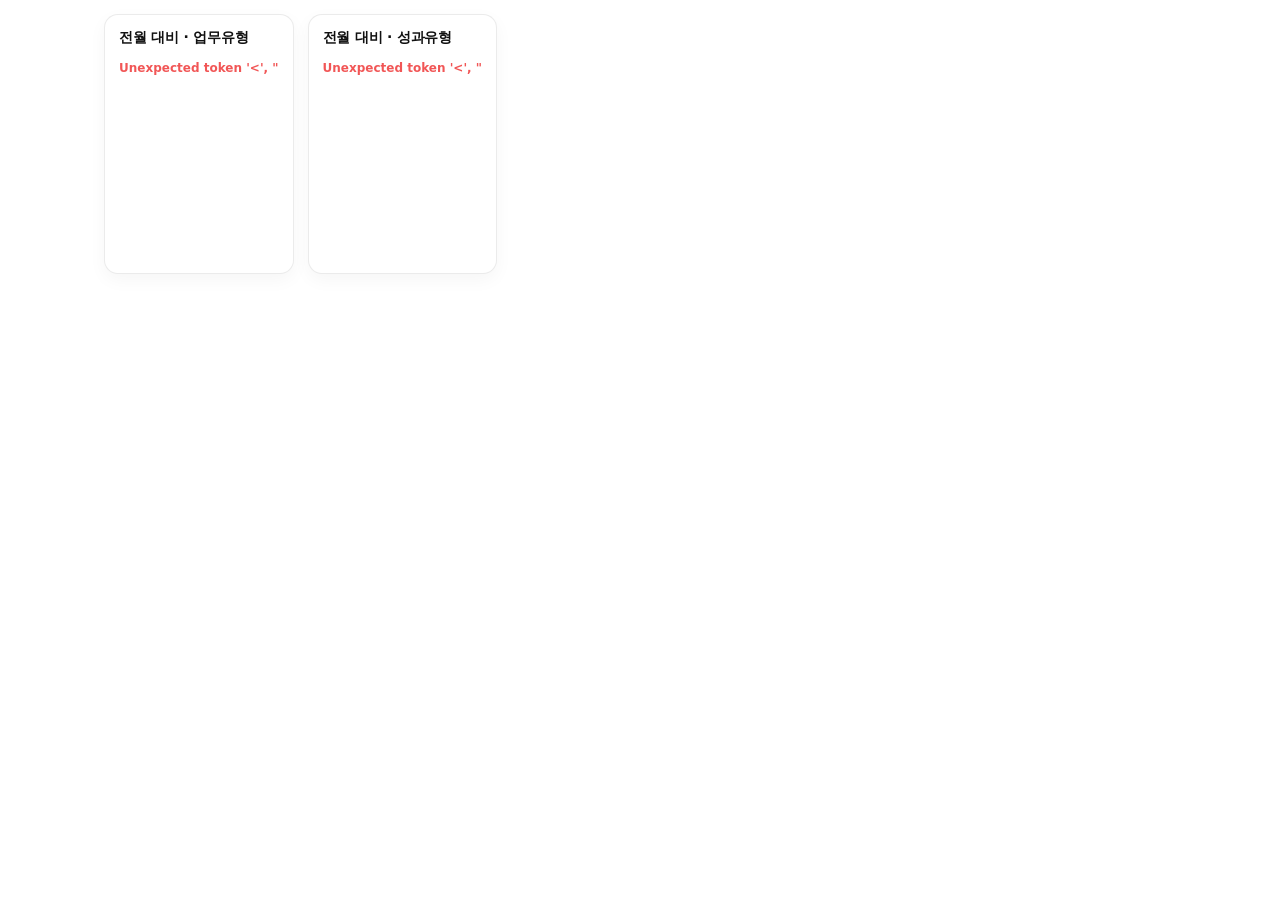
==== commit 8117cf8f: "Update index.html" ====
--- a/month-compare/index.html
+++ b/month-compare/index.html
@@ -2,381 +2,88 @@
 <html lang="ko">
 <head>
   <meta charset="utf-8" />
-  <meta name="viewport" content="width=device-width,initial-scale=1" />
+  <meta name="viewport" content="width=device-width, initial-scale=1" />
   <title>Month Compare</title>
   <style>
     :root{
-      --bg:#fff;
-      --card:#fff;
-      --border:rgba(0,0,0,0.08);
-      --shadow:0 1px 2px rgba(0,0,0,0.05);
-
-      --text:#111;
-      --muted:#666;
-
-      --thisWork:#6b8cff;     /* 업무유형(이번달) */
-      --thisOutcome:#f59a3b;  /* 성과유형(이번달) */
-      --last:#cfcfcf;         /* 전월 */
-
-      --delta:#19a34a;        /* 증감 */
-      --danger:#d11a2a;
-
-      --callout:#fff7c9;
-      --calloutBox:#fffbe3;
+      --border: rgba(0,0,0,.08);
+      --shadow: 0 6px 18px rgba(0,0,0,.04);
+      --text: #111;
     }
-
-    html,body{height:100%;}
-    body{
+    *{ box-sizing:border-box; }
+    html, body{
       margin:0;
-      font-family: system-ui, -apple-system, Segoe UI, Roboto, sans-serif;
-      background:var(--bg);
+      padding:0;
+      background:#fff;
       color:var(--text);
+      font-family: system-ui, -apple-system, "Segoe UI", Roboto, "Noto Sans KR", Arial, sans-serif;
+      overflow-x:hidden;
     }
-
-    .page{
-      max-width: 980px;
-      margin: 28px auto;
-      padding: 0 18px;
+    .wrap{
+      max-width:1100px;
+      width:100%;
+      margin:0 auto;
+      padding:14px 14px 18px;
+      container-type: inline-size;
+      container-name: embed;
     }
-
-    .topRow{
-      display:flex;
-      justify-content:space-between;
-      align-items:baseline;
-      gap:12px;
-      margin-bottom: 14px;
+    .grid{
+      display:grid;
+      grid-template-columns: max-content max-content;
+      gap:14px;
+      align-items:start;
+      justify-content:start;
     }
-
-    .h1{
-      font-size:20px;
-      font-weight:800;
+    .panel{
+      border:1px solid var(--border);
+      border-radius:14px;
+      background:#fff;
+      box-shadow: var(--shadow);
+      padding:14px 14px 12px;
+      min-height:260px;
+      overflow-x:auto;
+      overflow-y:hidden;
+      max-width:100%;
+    }
+    .panel h3{
+      margin:0 0 10px;
+      font-size:14px;
+      font-weight:900;
       letter-spacing:-0.2px;
-      margin:0;
-    }
-
-    .range{
-      font-size:12px;
-      color:var(--muted);
-      font-variant-numeric: tabular-nums;
       white-space:nowrap;
     }
-
-    .grid2{
-      display:grid;
-      grid-template-columns: 1fr 1fr;
-      gap: 16px;
+    .chart{
+      display:inline-block;
+      width:fit-content;
+      max-width:none;
+      min-width:0;
     }
-
-    @media (max-width: 860px){
-      .grid2{ grid-template-columns: 1fr; }
+    @container embed (max-width: 980px){
+      .grid{ grid-template-columns: 1fr; }
+      .panel{ width:100%; }
+      .chart{ width:fit-content; }
     }
-
-    .card{
-      background:var(--card);
-      border:1px solid var(--border);
-      border-radius:16px;
-      box-shadow: var(--shadow);
-      padding: 14px 14px 12px;
+    @container embed (max-width: 520px){
+      .panel{ padding:12px 12px 10px; }
     }
-
-    .cardTitle{
-      font-size:14px;
-      font-weight:800;
-      margin:0 0 12px 0;
-      letter-spacing:-0.1px;
-    }
-
-    /* ===== chart (세로 막대) ===== */
-    .chart{
-      display:flex;
-      gap: 14px;
-      align-items:flex-end;
-      height: 220px;
-      padding: 6px 4px 0;
-      overflow-x:auto;
-      overflow-y:hidden;
-      -webkit-overflow-scrolling: touch;
-    }
-
-    .col{
-      width: 90px;
-      min-width: 90px;
-      display:flex;
-      flex-direction:column;
-      align-items:center;
-      gap: 8px;
-      position:relative;
-    }
-
-    .delta{
-      position:absolute;
-      top: -2px;
-      font-size:12px;
-      font-weight:800;
-      color: var(--delta);
-      display:flex;
-      align-items:center;
-      gap:4px;
-      white-space:nowrap;
-      transform: translateY(-100%);
-    }
-
-    .delta .tri{
-      font-size:12px;
-      line-height:1;
-    }
-
-    .bars{
-      width: 100%;
-      height: 170px;
-      display:flex;
-      align-items:flex-end;
-      justify-content:center;
-      gap: 8px;
-    }
-
-    .bar{
-      width: 34px;
-      border-radius: 10px;
-      display:flex;
-      align-items:flex-start;
-      justify-content:center;
-      padding-top: 6px;
-      box-sizing:border-box;
-      position:relative;
-    }
-
-    .bar.last{
-      width: 22px;
-      background: var(--last);
-      color:#222;
-      border-radius: 10px;
-    }
-
-    .bar.this.work{
-      background: var(--thisWork);
-      color:#111;
-    }
-
-    .bar.this.outcome{
-      background: var(--thisOutcome);
-      color:#111;
-    }
-
-    .num{
-      font-size:12px;
-      font-weight:900;
-      background: rgba(255,255,255,0.65);
-      border-radius: 8px;
-      padding: 2px 6px;
-      line-height:1.1;
-      font-variant-numeric: tabular-nums;
-    }
-
-    .label{
-      font-size:12px;
-      color: var(--text);
-      text-align:center;
-      font-weight:700;
-      letter-spacing:-0.1px;
-      white-space:nowrap;
-      overflow:hidden;
-      text-overflow:ellipsis;
-      max-width: 100%;
-    }
-
-    .foot{
-      margin-top: 10px;
-      font-size:11px;
-      color: var(--muted);
-    }
-
-    /* ===== setup card (env 없을 때) ===== */
-    .setupWrap{
-      max-width: 520px;
-      margin: 38px auto;
-      background: var(--callout);
-      border-radius: 18px;
-      padding: 14px;
-      box-shadow: var(--shadow);
-    }
-    .setupInner{
-      background: var(--calloutBox);
-      border-radius: 14px;
-      padding: 14px;
-      margin-top: 10px;
-    }
-    .setupTitle{
-      font-size:13px;
-      font-weight:800;
-      color: #333;
-      margin:0;
-    }
-    .setupBodyTitle{
-      display:flex;align-items:center;gap:8px;
-      font-size:14px;font-weight:900;color:var(--danger);
-      margin:6px 0 10px;line-height:1.15;
-    }
-    .warnIcon{font-size:16px;line-height:1;transform:translateY(-0.5px);}
-    .setupText{
-      font-size:12px;
-      color:#222;
-      line-height:1.6;
-      margin: 0 0 10px 0;
-    }
-    .pill{
-      display:inline-block;
-      padding: 2px 8px;
-      border-radius: 999px;
-      border: 1px solid rgba(0,0,0,0.15);
-      background: rgba(255,255,255,0.65);
-      font-weight:800;
-      font-size:11px;
-      margin-left: 6px;
-    }
-    .btnRow{display:flex;gap:10px;margin-top:12px;flex-wrap:wrap;}
-    .btn{
-      border:0;
-      border-radius: 12px;
-      padding: 10px 12px;
-      font-weight:900;
-      cursor:pointer;
-    }
-    .btn.primary{background:#111;color:#fff;}
-    .btn.gray{background:#d6d6d6;color:#111;}
   </style>
 </head>
 <body>
-  <div class="page" id="page" style="display:none;">
-    <div class="topRow">
-      <h1 class="h1">전월 대비</h1>
-      <div class="range" id="range"></div>
-    </div>
-
-    <div class="grid2">
-      <div class="card">
-        <div class="cardTitle">전월 대비 · 업무유형</div>
-        <div class="chart" id="chartWork"></div>
+  <div class="wrap">
+    <div class="grid">
+      <div class="panel">
+        <h3>전월 대비 · 업무유형</h3>
+        <div id="chartWorkDelta" class="chart"></div>
       </div>
 
-      <div class="card">
-        <div class="cardTitle">전월 대비 · 성과유형</div>
-        <div class="chart" id="chartOutcome"></div>
-      </div>
-    </div>
-
-    <div class="foot">막대(회색)=전월, 막대(컬러)=이번달 · ▲ 숫자=(이번달-전월) 증감</div>
-  </div>
-
-  <!-- env 없을 때 안내 -->
-  <div class="setupWrap" id="setup" style="display:none;">
-    <div style="display:flex;justify-content:space-between;gap:10px;align-items:baseline;">
-      <div class="setupTitle">Month Compare</div>
-    </div>
-    <div class="setupBodyTitle"><span class="warnIcon">⚠️</span><span>설정이 필요해요</span></div>
-    <div class="setupInner">
-      <div class="setupText">
-        1) Vercel 프로젝트에서 환경변수를 입력해야 위젯이 작동합니다.<br/>
-        2) 필수 3개:
-        <ul style="margin:6px 0 0 18px;padding:0;">
-          <li><span class="pill">NOTION_TOKEN</span></li>
-          <li><span class="pill">NOTION_DAILY_DB_ID</span></li>
-          <li><span class="pill">NOTION_TODO_DB_ID</span></li>
-        </ul>
-        3) 배포 후 노션에는 아래 4개 주소를 임베드하세요.
-      </div>
-      <div class="btnRow">
-        <button class="btn primary" id="copyBtn">4개 임베드 주소 복사</button>
-        <button class="btn gray" id="reloadBtn">다시 불러오기</button>
+      <div class="panel">
+        <h3>전월 대비 · 성과유형</h3>
+        <div id="chartOutcomeDelta" class="chart"></div>
       </div>
     </div>
   </div>
 
-  <script>
-    function qs(id){ return document.getElementById(id); }
-
-    function buildEmbedUrls(){
-      const base = location.origin;
-      return [
-        base + "/today",
-        base + "/kpi",
-        base + "/this-month",
-        base + "/month-compare",
-      ].join("\n");
-    }
-
-    qs("copyBtn").addEventListener("click", async () => {
-      try{
-        await navigator.clipboard.writeText(buildEmbedUrls());
-        qs("copyBtn").textContent = "복사 완료!";
-        setTimeout(()=>qs("copyBtn").textContent="4개 임베드 주소 복사", 900);
-      }catch(e){}
-    });
-    qs("reloadBtn").addEventListener("click", () => location.reload());
-
-    function safeNum(n){ return (typeof n === "number" && isFinite(n)) ? n : 0; }
-
-    function renderChart(el, labels, lastArr, thisArr, mode){
-      const maxVal = Math.max(1, ...lastArr.map(safeNum), ...thisArr.map(safeNum));
-      el.innerHTML = labels.map((lab, i) => {
-        const lastV = safeNum(lastArr[i]);
-        const thisV = safeNum(thisArr[i]);
-        const delta = thisV - lastV;
-
-        const lastH = Math.max(2, Math.round((lastV / maxVal) * 170));
-        const thisH = Math.max(2, Math.round((thisV / maxVal) * 170));
-
-        const deltaHtml = (delta !== 0)
-          ? `<div class="delta"><span class="tri">▲</span><span>${delta > 0 ? "+"+delta : delta}</span></div>`
-          : ``;
-
-        const thisClass = (mode === "work") ? "work" : "outcome";
-
-        return `
-          <div class="col" title="${lab}">
-            ${deltaHtml}
-            <div class="bars">
-              <div class="bar last" style="height:${lastH}px;"><span class="num">${lastV}</span></div>
-              <div class="bar this ${thisClass}" style="height:${thisH}px;"><span class="num">${thisV}</span></div>
-            </div>
-            <div class="label">${lab}</div>
-          </div>
-        `;
-      }).join("");
-    }
-
-    async function fetchMonthly(){
-      const r = await fetch("/api/monthly?t=" + Date.now(), { cache:"no-store" });
-      return await r.json();
-    }
-
-    async function main(){
-      const j = await fetchMonthly();
-
-      // env 없을 때
-      if (j?.error === "Missing env" || j?.need){
-        qs("setup").style.display = "block";
-        return;
-      }
-
-      // 상단 기간 표시(있으면 표시)
-      const lastMonth = j?.meta?.lastMonth || j?.meta?.last_month || j?.meta?.prevMonth || "-";
-      const month = j?.meta?.month || j?.meta?.thisMonth || "-";
-      qs("range").textContent = (lastMonth !== "-" && month !== "-") ? `${lastMonth} → ${month}` : "";
-
-      // 기대 데이터 구조: j.work / j.outcome (labels, last, this)
-      const w = j?.work || {};
-      const o = j?.outcome || {};
-
-      renderChart(qs("chartWork"), (w.labels||[]), (w.last||[]), (w.this||[]), "work");
-      renderChart(qs("chartOutcome"), (o.labels||[]), (o.last||[]), (o.this||[]), "outcome");
-
-      qs("page").style.display = "block";
-    }
-
-    main().catch(() => {
-      qs("setup").style.display = "block";
-    });
-  </script>
+  <!-- ✅ 캐시 방지: kpi와 동일하게 버전 파라미터 -->
+  <script src="/assets/app.js?v=20260121-1"></script>
 </body>
 </html>
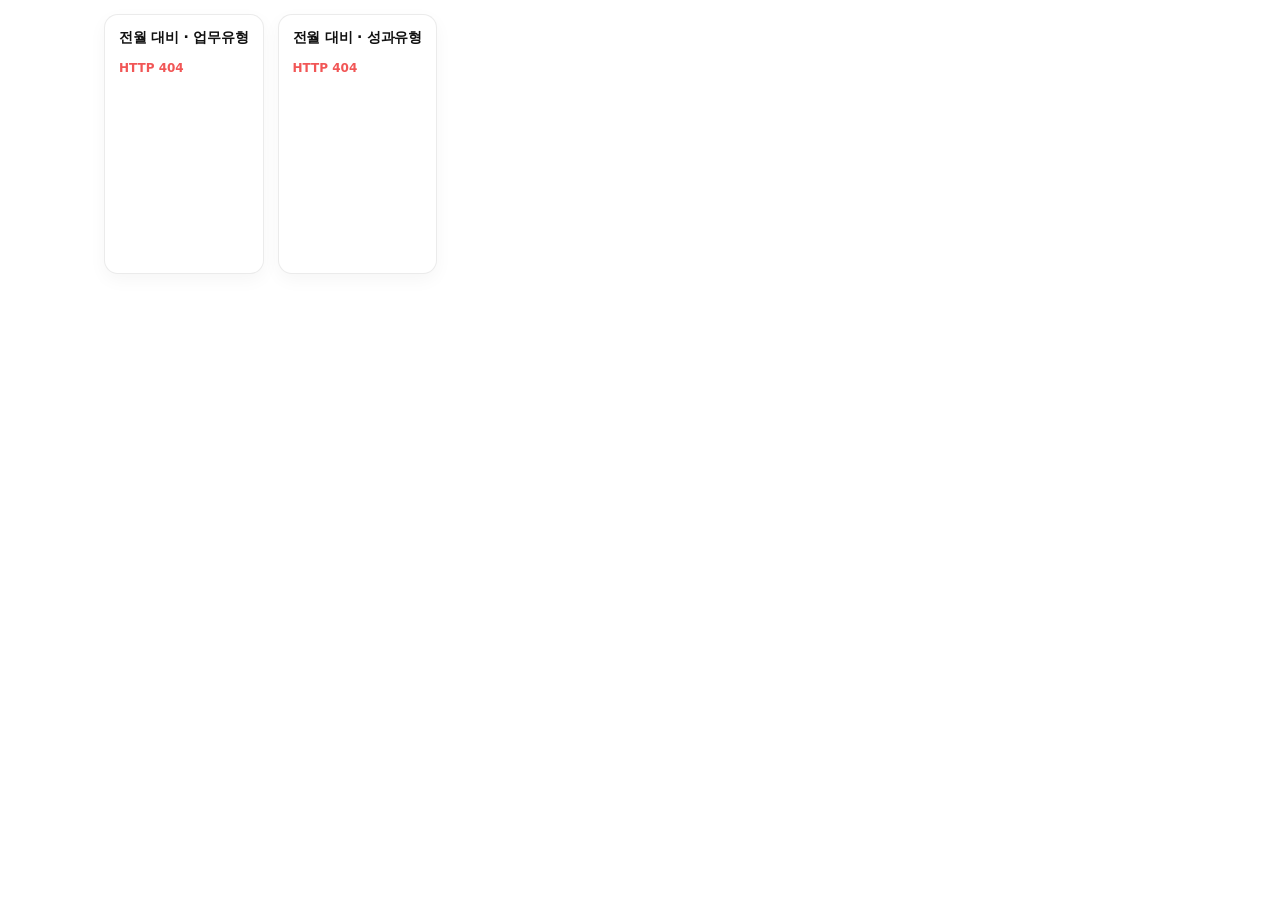
==== commit f0a2272a: "Update index.html" ====
--- a/month-compare/index.html
+++ b/month-compare/index.html
@@ -4,60 +4,18 @@
   <meta charset="utf-8" />
   <meta name="viewport" content="width=device-width, initial-scale=1" />
   <title>Month Compare</title>
+
+  <link rel="stylesheet" href="/assets/setup-card.css?v=20260126-1" />
+
   <style>
-    :root{
-      --border: rgba(0,0,0,.08);
-      --shadow: 0 6px 18px rgba(0,0,0,.04);
-      --text: #111;
-    }
+    :root{ --border: rgba(0,0,0,.08); --shadow: 0 6px 18px rgba(0,0,0,.04); --text: #111; }
     *{ box-sizing:border-box; }
-    html, body{
-      margin:0;
-      padding:0;
-      background:#fff;
-      color:var(--text);
-      font-family: system-ui, -apple-system, "Segoe UI", Roboto, "Noto Sans KR", Arial, sans-serif;
-      overflow-x:hidden;
-    }
-    .wrap{
-      max-width:1100px;
-      width:100%;
-      margin:0 auto;
-      padding:14px 14px 18px;
-      container-type: inline-size;
-      container-name: embed;
-    }
-    .grid{
-      display:grid;
-      grid-template-columns: max-content max-content;
-      gap:14px;
-      align-items:start;
-      justify-content:start;
-    }
-    .panel{
-      border:1px solid var(--border);
-      border-radius:14px;
-      background:#fff;
-      box-shadow: var(--shadow);
-      padding:14px 14px 12px;
-      min-height:260px;
-      overflow-x:auto;
-      overflow-y:hidden;
-      max-width:100%;
-    }
-    .panel h3{
-      margin:0 0 10px;
-      font-size:14px;
-      font-weight:900;
-      letter-spacing:-0.2px;
-      white-space:nowrap;
-    }
-    .chart{
-      display:inline-block;
-      width:fit-content;
-      max-width:none;
-      min-width:0;
-    }
+    html, body{ margin:0; padding:0; background:#fff; color:var(--text); font-family: system-ui, -apple-system, "Segoe UI", Roboto, "Noto Sans KR", Arial, sans-serif; overflow-x:hidden; }
+    .wrap{ max-width:1100px; width:100%; margin:0 auto; padding:14px 14px 18px; container-type: inline-size; container-name: embed; }
+    .grid{ display:grid; grid-template-columns: max-content max-content; gap:14px; align-items:start; justify-content:start; }
+    .panel{ border:1px solid var(--border); border-radius:14px; background:#fff; box-shadow: var(--shadow); padding:14px 14px 12px; min-height:260px; overflow-x:auto; overflow-y:hidden; max-width:100%; }
+    .panel h3{ margin:0 0 10px; font-size:14px; font-weight:900; letter-spacing:-0.2px; white-space:nowrap; }
+    .chart{ display:inline-block; width:fit-content; max-width:none; min-width:0; }
     @container embed (max-width: 980px){
       .grid{ grid-template-columns: 1fr; }
       .panel{ width:100%; }
@@ -69,7 +27,9 @@
   </style>
 </head>
 <body>
-  <div class="wrap">
+  <div id="setupRoot"></div>
+
+  <div class="wrap" data-app-section>
     <div class="grid">
       <div class="panel">
         <h3>전월 대비 · 업무유형</h3>
@@ -83,7 +43,7 @@
     </div>
   </div>
 
-  <!-- ✅ 캐시 방지: kpi와 동일하게 버전 파라미터 -->
-  <script src="/assets/app.js?v=20260121-1"></script>
+  <script src="/assets/setup-card.js?v=20260126-1"></script>
+  <script src="/assets/app.js?v=20260126-1"></script>
 </body>
 </html>
--- a/assets/setup-card.css
+++ b/assets/setup-card.css
@@ -0,0 +1,12 @@
+:root{--callout:#fff7c9;--text:#222;--muted:#555;--sub:#777;--danger:#b42318;--btn:#111;--card:#fff;--border:rgba(0,0,0,.08);}
+.setupWrap{max-width:520px;margin:16px auto;background:var(--callout);border-radius:18px;padding:14px;box-shadow:0 1px 2px rgba(0,0,0,.04);}
+.setupTitle{font-size:12px;font-weight:600;color:var(--muted);margin-bottom:10px;}
+.setupBodyTitle{display:flex;align-items:center;gap:8px;font-size:14px;font-weight:900;color:var(--danger);margin:2px 0 10px;line-height:1.15;}
+.warnIcon{font-size:16px;line-height:1;transform:translateY(-.5px);}
+.setupBox{background:rgba(255,255,255,.55);border-radius:14px;padding:10px;font-size:12px;color:#222;line-height:1.35;}
+.setupStep{margin:8px 0;}
+.envList{margin:8px 0 0 0;padding-left:16px;}
+.pill{display:inline-block;border:1px solid rgba(0,0,0,.15);border-radius:999px;padding:2px 8px;margin-right:6px;font-size:11px;background:rgba(255,255,255,.7);}
+.btnRow{display:flex;gap:8px;margin-top:10px;flex-wrap:wrap;}
+.btn{appearance:none;border:none;border-radius:12px;padding:8px 10px;font-size:12px;font-weight:800;background:var(--btn);color:#fff;cursor:pointer;}
+.btn.secondary{background:rgba(0,0,0,.25);color:#111;border:1px solid rgba(0,0,0,.2);}
